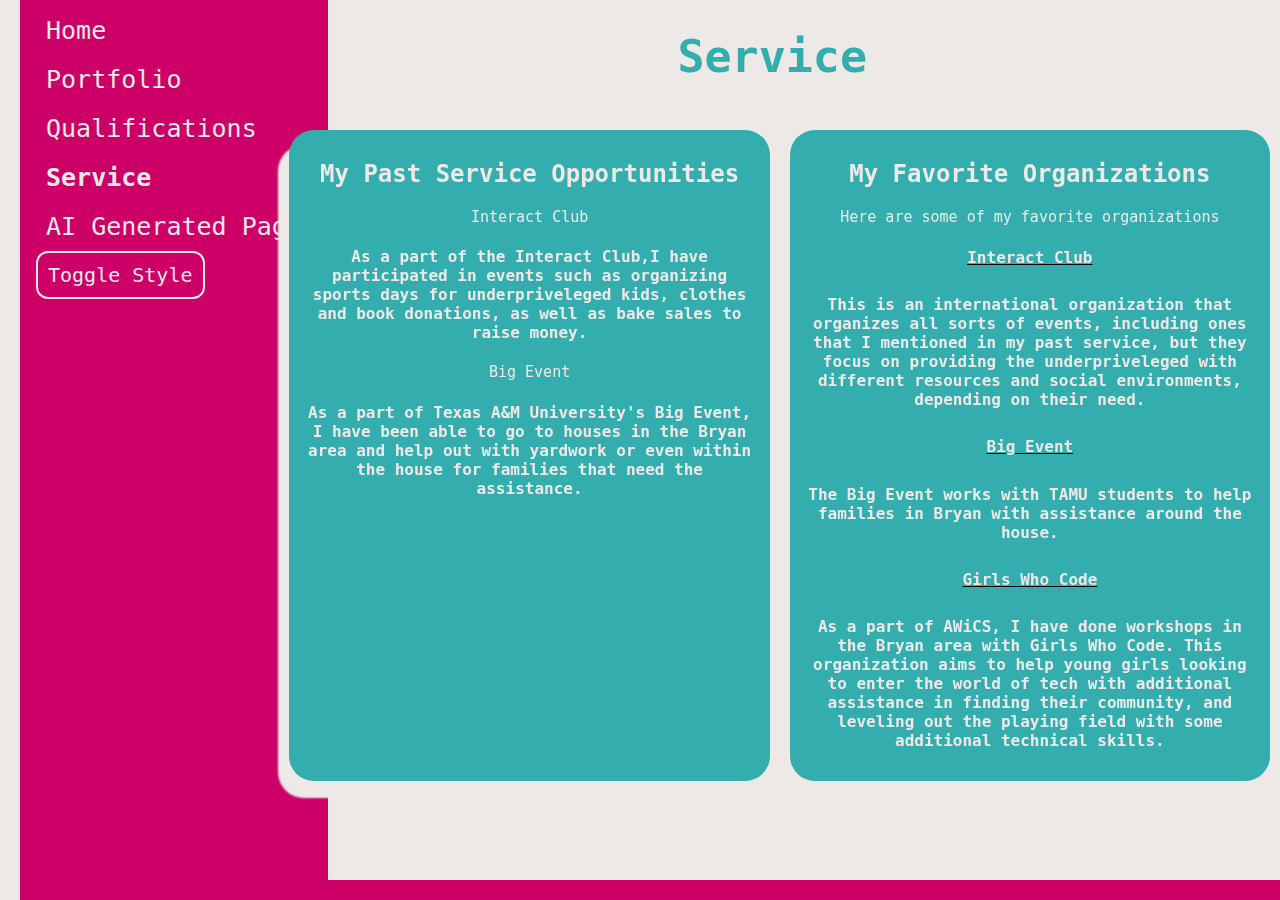
==== about.html @ 9e07e6a6 "try1" ====
<!DOCTYPE html>
<html>
    <head>
        <title>Service Section</title>
        <link id="mainstylesheet" rel="stylesheet" href="stylesheet.css" />
    </head>
    <body class="background" id="background-id">
                    <!--Here are all the links to pages I need for the project-->
        <div class="background-overlay" id="overlay">
            <div class="navbar"> 
                <a href="index.html">Home</a>
                <a href="portfolio.html">Portfolio</a>
                <a href="qualifications.html">Qualifications</a>
                <a href="service.html"><strong>Service</strong></a>
                <a href="ai.html">AI Generated Page</a>
                <button onclick="toggleStyleSheet()" type="button"> Toggle Style </button>
                <!--adding toggle button so that we can switch between the styles-->
            </div>
    
            <div class="page-body" id="servicepage"> 
                <!--SERVICE SECTION!!!-->
                <div class="main" id="service-main"> 
                    <header>
                        <h1>Service</h1>
                    </header>
                    <div class="side-by-side">
                        <!--I would like to divide this up into 2 sections-->    
                        <a class="selection" id="past-serv" href="#">Past</a> 
                        <a class="selection" id="opps" href="#">Opportunities</a>
                        <!-- PAST SERVICE and some of my FAVORITE ORGANIZATIONS-->
                        <div class="info" id="service-past">
                            <h2>My Past Service Opportunities</h2>
                            <h3>Interact Club</h3>
                            <h4>As a part of the Interact Club,I have participated in events such as organizing sports days for underpriveleged kids, clothes and book donations, as well as bake sales to raise money.</h4>
                            <h3>Big Event</h3>
                            <h4>As a part of Texas A&M University's Big Event, I have been able to go to houses in the Bryan area and help out with yardwork or even within the house for families that need the assistance.</h4>
                        </div>
                        <div class="info" id="service-opps">
                            <h2>My Favorite Organizations</h2>
                            <h3>Here are some of my favorite organizations</h3>

                        <b><u><a href="https://www.rotary.org/en/get-involved/interact-clubs" target="_blank">Interact Club</a></b></u>
                            <h4>This is an international organization that organizes all sorts of events, including ones that I mentioned in my past service,
                                but they focus on providing the underpriveleged with different resources and social environments, depending on their need.
                            </h4>
                            <b><u><a href="https://bigevent.tamu.edu/" target="_blank">Big Event</a></u></b>
                            <h4>The Big Event works with TAMU students to help families in Bryan with assistance around the house.</h4>
                            <b><u><a href="https://girlswhocode.com/" target="_blank">Girls Who Code</a></u></b>
                            <h4>As a part of AWiCS, I have done workshops in the Bryan area with Girls Who Code. 
                                This organization aims to help young girls looking to enter the world of tech with additional assistance
                                in finding their community, and leveling out the playing field with some additional technical skills.
                            </h4>
                        </div>
                        <!--We have 3 links on this page-->
                    </div>
                    <div class="footer">
                        <!--linkedin info again-->
                        <a id="Linkedin" href="https://www.linkedin.com/in/nishka-mittal" target="_blank">
                        </a>
                    </div>
                </div> 
            </div> 
          <!--links to toggle stuff again-->  
        </div>
        <script src="toggle.js"></script>
        <script src="changeservice.js"></script>
    </body>
    
</html>
---- stylesheet.css ----
/*this is the main stylesheet*/
html{
    box-sizing: border-box;
    font-family: andale mono, monospace; 
    margin:0;
    padding:0;
  }
  
  header{
    text-align: center;
    width: auto;
    height: 120px;
  }
  
  h1 {
    display: inline-block;
    position: relative;
    color: #33ADAD; /* This is a comment! */
    font-size: 45px; 
  }
  
  h2 {
    color: #ece9e7;
  }
  h3 {
    color: #ece9e7;
    font-weight:100;
    font-size: 15px;
  }
  h4 { 
    color: #ece9e7;
  }
  h5 {
  
    color: #ebe8e6;
  }
  
  .resumecontainer{
    display: flex;
    flex-direction: column;
  }
  
  .iframe-holder{
    height: 100%;
  }
  
  #resume a{
    display:inline;
  }
  
  .home-background {
    background-color: #ece9e7;
    background-repeat: no-repeat;
    min-height: 100vh;
    justify-content: space-evenly;
    margin: 0;
    background-size: cover;
  }
  
  .page-body {
    justify-content: space-evenly;
    min-height : 100%;
    display: flex;
    flex-direction: row;
  }
  
  .background{
    padding: 0;
    margin: 0;
    background-repeat: no-repeat;
    background-size: cover;
    min-height: 100vh;
  }
  
  .background-overlay{
    margin: 0;
    padding: 0;
    background: #ece9e7 top center fixed;
    
  }
  
  
  .main {
    margin-left: 264.438px;
    min-height: 100vh;
    position: relative;
    margin-bottom: 0px;
    width: 100%;
  }
  
  .side-by-side{
    display: flex;
    flex-flow: row wrap;
    padding-bottom: 70px;
    margin-left: 15px;
    justify-content: space-evenly;
  }
  
  .info {
    box-shadow:  -10px 16px 2px 1px #ece9e7;
    background: #33ADAD;
    text-align: center;
    flex: 1 0 0;
    padding: 10px;
    border-radius: 25px;
    margin: 10px;
    margin-bottom: 30px;  
  }
  
  #index-info{
    padding: 10px;
    border-radius: 25px;
    background: #ece9e7;
    margin: 10px;
    margin-bottom: 30px;
  }
  #index-info h2{
    font-size: 0px;
  }
  #photo{
    display: none;
  }
  
  .selection{
    display: none;
    position:absolute;
  
  }
  
  .footer {
    background-color: #cc0066;
    display: flex;
    flex-direction: row;
    bottom: 0;
    left: 0;
    width: 100%;
    justify-content: space-evenly;
    position:absolute;
  }
  
  .footer a{
    color: #ece9e7;
    padding:10px;
    display: flexbox;
  }
  
  .socials{
    height: 50px;
    width: 50px;
    fill: #FFF;
  }
  
  #github{
    height: 70px;
    width: 70px;
  }
  
  .info a, p {
    color: #ece9e7;
    text-align: center;
    margin:0;
    display: block;
    padding: 7px;
  }
  
  .index-info{
    background: #ece9e7;
    box-shadow: none;
    opacity: 10%;
    
  }
  
  #index-info:hover{
    background: #ece9e7;
    opacity: 100%;
    transition: opacity .3s;
  }
  
  .index-info p{
    color: #000000; 
  }

  .navbar {
    background: #cc0066;
    position: fixed;
    padding: 6px 16px 6px 16px;
    width: fit-content;
    top : 0;
    left: 20px;
    height: 100%;
    overflow: auto;
    font-size: 25px;
  }
  @media screen and (max-width: 800px) {
    .side-by-side{
      flex-flow: column;
    }
    .index-info{
      opacity: 100%;
      
    }
  }
  @media screen and (max-width: 850px) {
    .navbar {
      width: 100%;
      left: 0px;
      height: auto;
      position: relative;  
      display: flex;
      justify-content: space-evenly;  
      padding: 0;
      margin: 0;
    }
    .navbar a{ float: left; }
  
  
    .main {
      margin-left: 0px;
      
    }
  }
  
  @media screen and (max-width: 783px) {
    .navbar{
      flex-direction: column;
    }
    .navbar a{
      text-align: center;
      float: none;
    }
    
  }
  
  .navbar a, button {  
    display: block;
    padding: 10px;
    color: #ebe8e6;
  }  
  /* styling for regular link info*/
  .navbar a:link, .info a:link {
    color: #ebe8e6;
    text-decoration: none;
  }
  
  /*styling for previously clicked on link info*/
  .navbar a:visited, .info a:visited {
    color: #ece9e7;
    text-decoration: none;
  }
  
  /* hover over link */
  .navbar a:hover, .info a:hover {
    color: #ece9e7;
    font-weight: bold;
  }
  
  /* clicked on link */
  .navbar a:active, .info a:active {
    color: #ece9e7;
    font-weight: bold;
  }
  
  .index-info a:link {
    font-size: 16px;
    color: #33ADAD;
    text-decoration: none;
  }
  
  /* previously clicked on link */
  .index-info a:visited {
    color: #33ADAD;
    text-decoration: none;
  }
  
  /* hover over link */
  .index-info a:hover {
    color: #33ADAD;
    font-weight: bold;
  }
  
  /* clicked on link */
  .index-info a:active {
    color: #33ADAD;
    font-weight: bold;
  }
  
  button {
    background-color: #ea718500;
    border:2px solid #ece9e7;
    border-radius: 12px;
    font-family: andale mono, monospace; 
    color: #ece9e7;
    font-size: 20px;
    
  }
  
  button:hover {
    background-color: #ece9e7;
    color: #766a8e;
  }
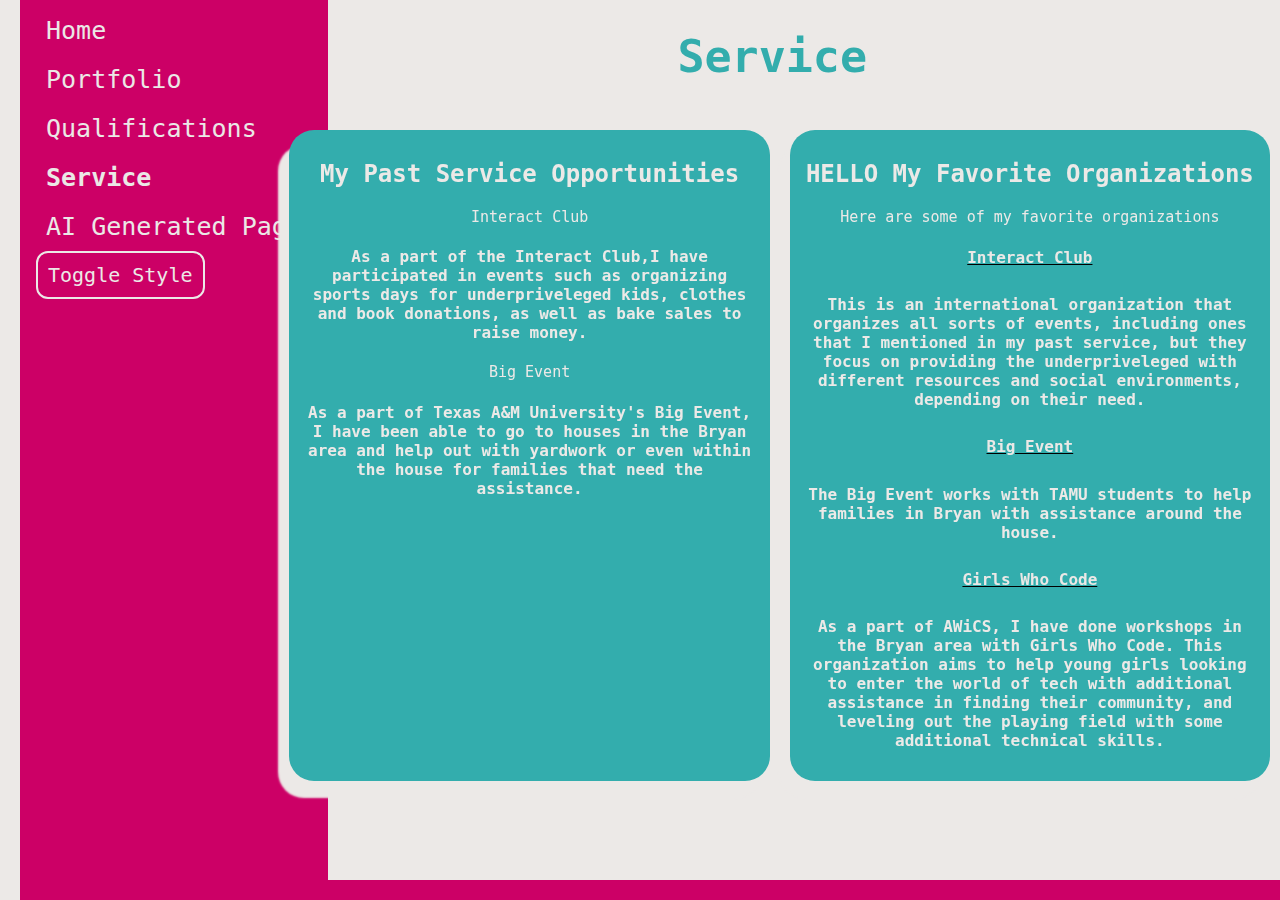
==== commit 7618e092: "try2" ====
--- a/about.html
+++ b/about.html
@@ -36,7 +36,7 @@
                             <h4>As a part of Texas A&M University's Big Event, I have been able to go to houses in the Bryan area and help out with yardwork or even within the house for families that need the assistance.</h4>
                         </div>
                         <div class="info" id="service-opps">
-                            <h2>My Favorite Organizations</h2>
+                            <h2>HELLO My Favorite Organizations</h2>
                             <h3>Here are some of my favorite organizations</h3>
 
                         <b><u><a href="https://www.rotary.org/en/get-involved/interact-clubs" target="_blank">Interact Club</a></b></u>
